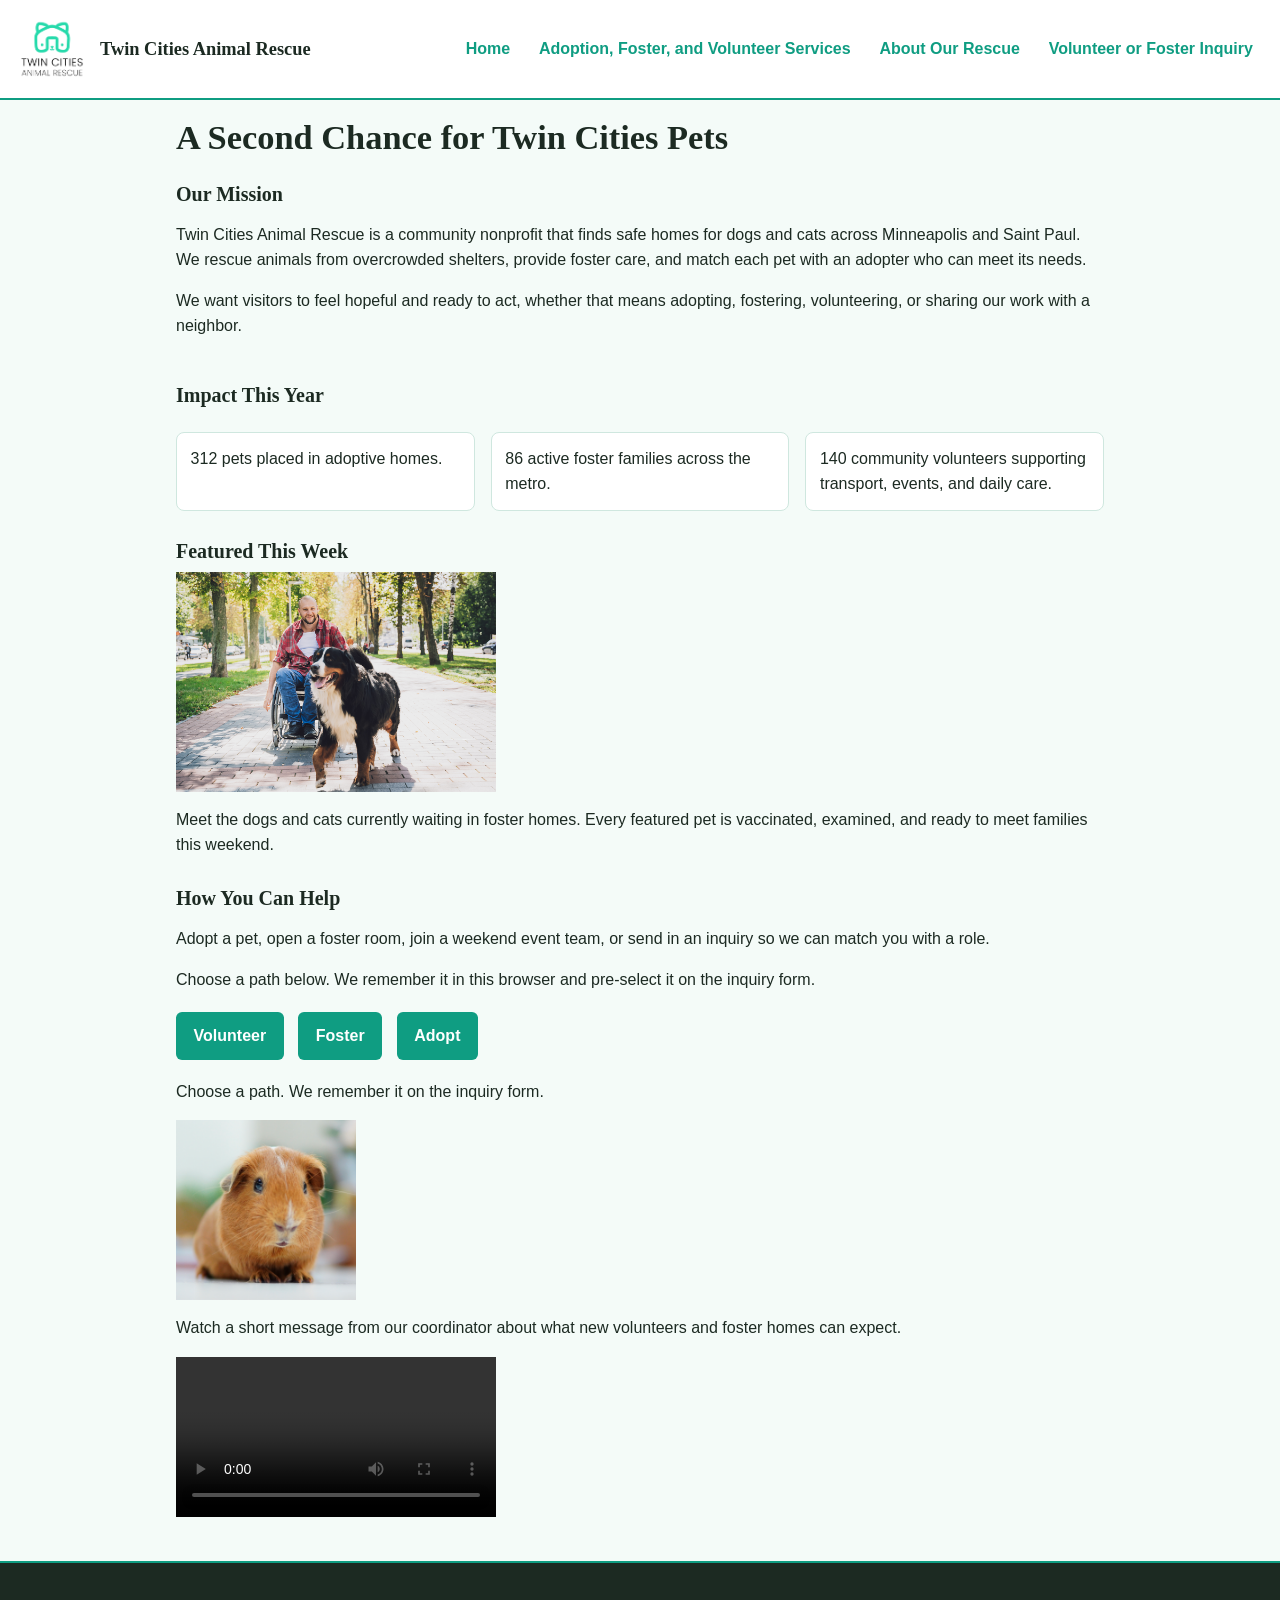
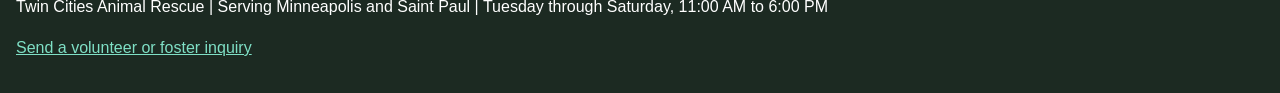
==== index.html @ 021bc1d3 "Add files via upload" ====
<!DOCTYPE html>
<html lang="en">
<head>
  <meta charset="UTF-8">
  <meta name="viewport" content="width=device-width, initial-scale=1.0">
  <title>Twin Cities Animal Rescue | Home</title>
  <link rel="stylesheet" href="styles.css">
</head>
<body>
  <header>
    <p>
      <img src="rescue-logo_c.png" width="72" alt="Twin Cities Animal Rescue circular logo">
      Twin Cities Animal Rescue
    </p>
    <nav>
      <ul>
        <li><a href="index.html">Home</a></li>
        <li><a href="services.html">Adoption, Foster, and Volunteer Services</a></li>
        <li><a href="about.html">About Our Rescue</a></li>
        <li><a href="contact.html">Volunteer or Foster Inquiry</a></li>
      </ul>
    </nav>
  </header>
  <main>
    <h1>A Second Chance for Twin Cities Pets</h1>
    <section>
      <h2>Our Mission</h2>
      <p>Twin Cities Animal Rescue is a community nonprofit that finds safe homes for dogs and cats across Minneapolis and Saint Paul. We rescue animals from overcrowded shelters, provide foster care, and match each pet with an adopter who can meet its needs.</p>
      <p>We want visitors to feel hopeful and ready to act, whether that means adopting, fostering, volunteering, or sharing our work with a neighbor.</p>
    </section>
    <section class="impact-stats">
      <h2>Impact This Year</h2>
      <p>312 pets placed in adoptive homes.</p>
      <p>86 active foster families across the metro.</p>
      <p>140 community volunteers supporting transport, events, and daily care.</p>
    </section>
    <section>
      <h2>Featured This Week</h2>
      <picture>
        <source media="(min-width: 800px)" srcset="rescue-feature-large_c.png">
        <img src="rescue-feature-small_c.png" width="320" alt="A smiling man in a wheelchair on a tree-lined path beside a large Bernese mountain dog">
      </picture>
      <p>Meet the dogs and cats currently waiting in foster homes. Every featured pet is vaccinated, examined, and ready to meet families this weekend.</p>
    </section>
    <section>
      <h2>How You Can Help</h2>
      <p>Adopt a pet, open a foster room, join a weekend event team, or send in an inquiry so we can match you with a role.</p>
      <p>Choose a path below. We remember it in this browser and pre-select it on the inquiry form.</p>
      <div id="help-buttons"></div>
      <p id="help-summary">Choose a path. We remember it on the inquiry form.</p>
      <p>
        <img src="rescue-pet_c.png" width="180" alt="Orange guinea pig with a white blaze looking toward the camera">
      </p>
      <p>Watch a short message from our coordinator about what new volunteers and foster homes can expect.</p>
      <video controls width="320">
        <source src="rescue-message_c.mp4" type="video/mp4">
        Your browser does not support embedded video. The coordinator message welcomes new volunteers and foster families and explains how Twin Cities Animal Rescue matches people with pets that need care.
      </video>
    </section>
  </main>
  <footer>
    <p>Twin Cities Animal Rescue | Serving Minneapolis and Saint Paul | Tuesday through Saturday, 11:00 AM to 6:00 PM</p>
    <p><a href="contact.html">Send a volunteer or foster inquiry</a></p>
  </footer>
  <script src="script.js"></script>
</body>
</html>
---- styles.css ----
/* Twin Cities Animal Rescue
   Colors: cream #F4FBF8, white #FFFFFF, ink #1C2A22, teal #0F9D82
   Fonts: Georgia (headings), Arial (body)
   Mobile-first + Flexbox + one media query at 700px
*/

* {
  box-sizing: border-box;
}

body {
  margin: 0;
  font-family: Arial, Helvetica, sans-serif;
  font-size: 16px;
  line-height: 1.55;
  color: #1c2a22;
  background-color: #f4fbf8;
}

img,
video {
  max-width: 100%;
  height: auto;
  display: block;
}

header img {
  width: 72px;
  height: auto;
}

a {
  color: #0f9d82;
}

a:hover,
a:focus {
  color: #0b7a66;
}

header,
footer {
  background-color: #ffffff;
  border-bottom: 2px solid #0f9d82;
}

footer {
  border-bottom: none;
  border-top: 2px solid #0f9d82;
  background-color: #1c2a22;
  color: #ffffff;
}

footer a {
  color: #7fe0c6;
}

header,
main,
footer {
  padding: 1rem;
}

header {
  display: flex;
  flex-direction: column;
  gap: 0.75rem;
}

header p {
  display: flex;
  align-items: center;
  gap: 0.75rem;
  margin: 0;
  font-family: Georgia, "Times New Roman", serif;
  font-size: 1.15rem;
  font-weight: bold;
}

nav ul {
  display: flex;
  flex-direction: column;
  gap: 0.4rem;
  list-style: none;
  margin: 0;
  padding: 0;
}

nav a {
  display: block;
  padding: 0.55rem 0.7rem;
  text-decoration: none;
  font-weight: bold;
  border-radius: 6px;
}

nav a:hover,
nav a:focus {
  background-color: #f4fbf8;
}

main {
  max-width: 960px;
  margin: 0 auto;
}

h1,
h2,
legend {
  font-family: Georgia, "Times New Roman", serif;
  line-height: 1.25;
  color: #1c2a22;
}

h1 {
  font-size: 1.75rem;
  margin-top: 0;
}

h2 {
  font-size: 1.25rem;
  margin-bottom: 0.5rem;
}

section {
  margin-bottom: 1.75rem;
}

#impact,
.impact {
  display: flex;
  flex-direction: column;
  gap: 0.75rem;
}

form {
  display: flex;
  flex-direction: column;
  gap: 1rem;
  background-color: #ffffff;
  padding: 1rem;
  border: 1px solid #cfe7df;
  border-radius: 8px;
}

fieldset {
  border: 1px solid #cfe7df;
  border-radius: 8px;
  padding: 0.75rem;
  margin: 0;
}

label {
  display: block;
  font-weight: bold;
  margin-bottom: 0.25rem;
}

input,
select,
textarea,
button {
  font: inherit;
  width: 100%;
  max-width: 100%;
}

input,
select,
textarea {
  padding: 0.5rem;
  border: 1px solid #8aa89d;
  border-radius: 6px;
  background-color: #ffffff;
}

button {
  width: auto;
  background-color: #0f9d82;
  color: #ffffff;
  border: none;
  border-radius: 6px;
  padding: 0.7rem 1.1rem;
  font-weight: bold;
  cursor: pointer;
}

button:hover,
button:focus {
  background-color: #0b7a66;
}

figure {
  margin: 0;
}

figcaption {
  margin-top: 0.4rem;
  font-size: 0.95rem;
  color: #3d524a;
}

video {
  width: 100%;
  max-width: 320px;
}

.help-choice,
.role-card button {
  width: auto;
  margin: 0.25rem 0.4rem 0.25rem 0;
}

#help-buttons {
  display: flex;
  flex-wrap: wrap;
  gap: 0.5rem;
  margin: 0.75rem 0;
}

.help-choice.is-selected {
  background-color: #1c2a22;
}

#role-list {
  display: flex;
  flex-direction: column;
  gap: 0.85rem;
  margin: 1rem 0;
}

.role-card {
  background-color: #ffffff;
  border: 1px solid #cfe7df;
  border-radius: 8px;
  padding: 0.9rem;
}

.role-card h3 {
  font-family: Georgia, "Times New Roman", serif;
  margin: 0 0 0.35rem;
}

.role-card p {
  margin-top: 0;
}

.role-card.is-saved {
  border-color: #0f9d82;
  background-color: #eaf8f4;
}

#saved-roles {
  background-color: #ffffff;
  border: 1px solid #cfe7df;
  border-radius: 8px;
  padding: 0.9rem;
  margin: 1rem 0;
}

.field-error {
  display: block;
  color: #9b1c1c;
  font-size: 0.92rem;
  margin-top: 0.3rem;
}

input[aria-invalid="true"],
select[aria-invalid="true"],
textarea[aria-invalid="true"] {
  border-color: #9b1c1c;
}

#form-status {
  font-weight: bold;
}

#restore-note {
  background-color: #eaf8f4;
  border: 1px solid #0f9d82;
  border-radius: 8px;
  padding: 0.7rem 0.85rem;
  font-weight: bold;
}

@media (min-width: 700px) {
  header {
    flex-direction: row;
    align-items: center;
    justify-content: space-between;
  }

  nav ul {
    flex-direction: row;
    flex-wrap: wrap;
  }

  h1 {
    font-size: 2.15rem;
  }

  .impact-stats {
    display: flex;
    flex-wrap: wrap;
    gap: 1rem;
  }

  .impact-stats h2 {
    flex-basis: 100%;
  }

  .impact-stats p {
    flex: 1 1 180px;
    background-color: #ffffff;
    border: 1px solid #cfe7df;
    border-radius: 8px;
    padding: 0.85rem;
    margin: 0;
  }

  form {
    max-width: 34rem;
  }

  #role-list {
    flex-direction: row;
    flex-wrap: wrap;
  }

  .role-card {
    flex: 1 1 220px;
  }
}
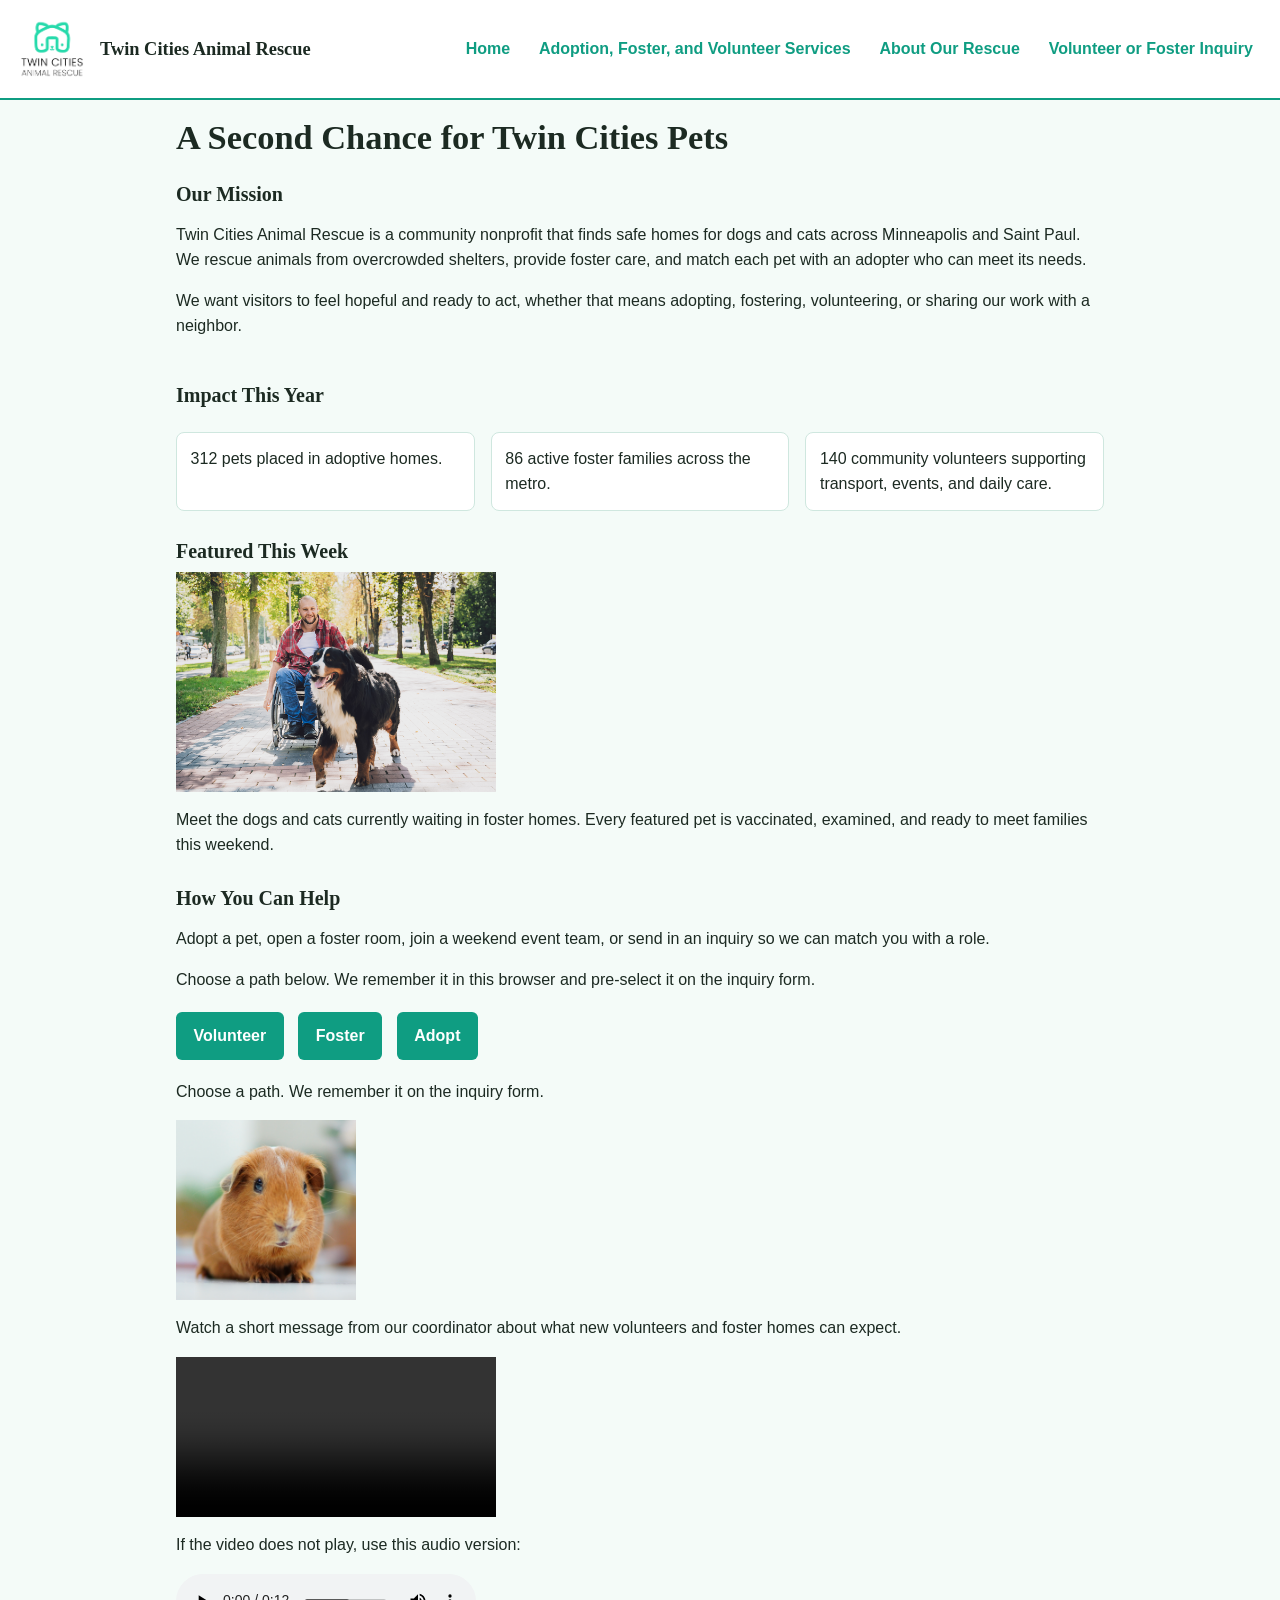
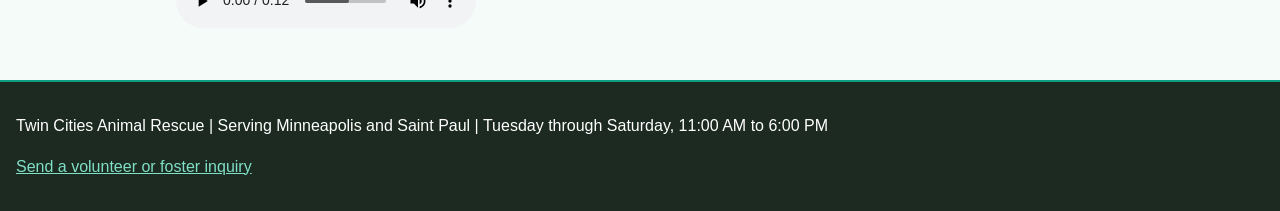
==== commit 72e37989: "Add files via upload" ====
--- a/index.html
+++ b/index.html
@@ -52,10 +52,15 @@
         <img src="rescue-pet_c.png" width="180" alt="Orange guinea pig with a white blaze looking toward the camera">
       </p>
       <p>Watch a short message from our coordinator about what new volunteers and foster homes can expect.</p>
-      <video controls width="320">
+      <video controls width="320" preload="metadata">
         <source src="rescue-message_c.mp4" type="video/mp4">
         Your browser does not support embedded video. The coordinator message welcomes new volunteers and foster families and explains how Twin Cities Animal Rescue matches people with pets that need care.
       </video>
+      <p>If the video does not play, use this audio version:</p>
+      <audio controls>
+        <source src="rescue-message_c.mp3" type="audio/mpeg">
+        Audio version of the coordinator message about volunteering and fostering.
+      </audio>
     </section>
   </main>
   <footer>
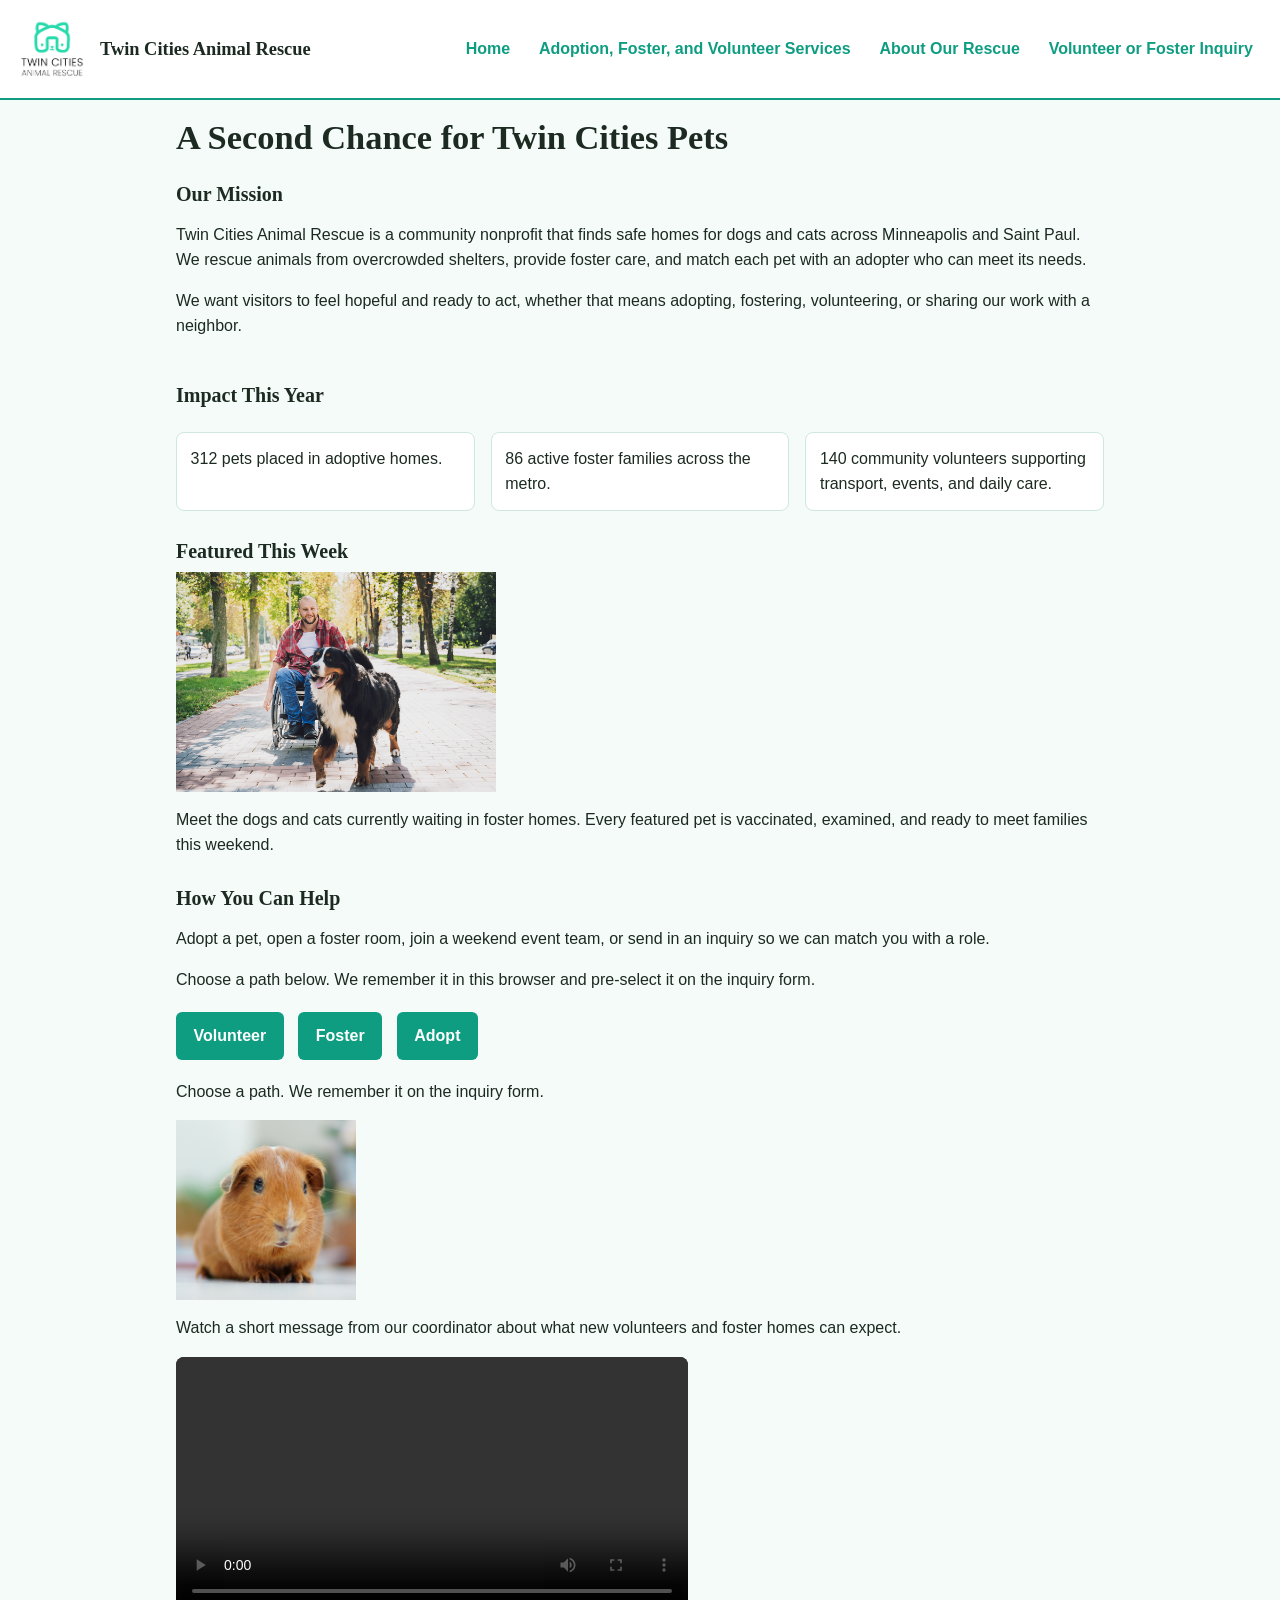
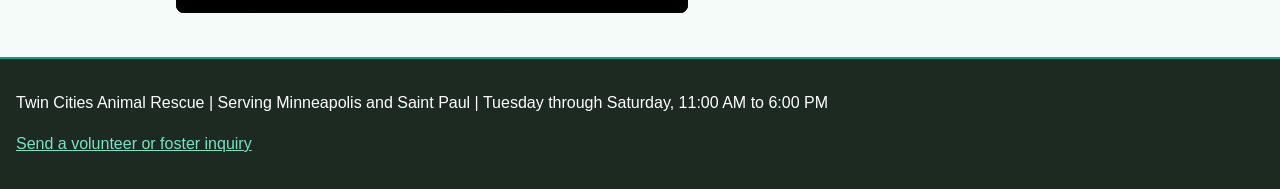
==== commit 845f0db1: "Add files via upload" ====
--- a/index.html
+++ b/index.html
@@ -52,15 +52,12 @@
         <img src="rescue-pet_c.png" width="180" alt="Orange guinea pig with a white blaze looking toward the camera">
       </p>
       <p>Watch a short message from our coordinator about what new volunteers and foster homes can expect.</p>
-      <video controls width="320" preload="metadata">
-        <source src="rescue-message_c.mp4" type="video/mp4">
-        Your browser does not support embedded video. The coordinator message welcomes new volunteers and foster families and explains how Twin Cities Animal Rescue matches people with pets that need care.
-      </video>
-      <p>If the video does not play, use this audio version:</p>
-      <audio controls>
-        <source src="rescue-message_c.mp3" type="audio/mpeg">
-        Audio version of the coordinator message about volunteering and fostering.
-      </audio>
+      <div class="media-card">
+        <video controls preload="metadata">
+          <source src="rescue-message_c.mp4" type="video/mp4">
+          Your browser does not support embedded video. The coordinator message welcomes new volunteers and foster families and explains how Twin Cities Animal Rescue matches people with pets that need care.
+        </video>
+      </div>
     </section>
   </main>
   <footer>
--- a/styles.css
+++ b/styles.css
@@ -202,7 +202,22 @@
 
 video {
   width: 100%;
-  max-width: 320px;
+  max-width: 32rem;
+}
+
+.media-card {
+  max-width: 32rem;
+  margin: 0.75rem 0 1.25rem;
+  background-color: #1c2a22;
+  border-radius: 8px;
+  overflow: hidden;
+}
+
+.media-card video {
+  display: block;
+  width: 100%;
+  max-width: 32rem;
+  height: auto;
 }
 
 .help-choice,
